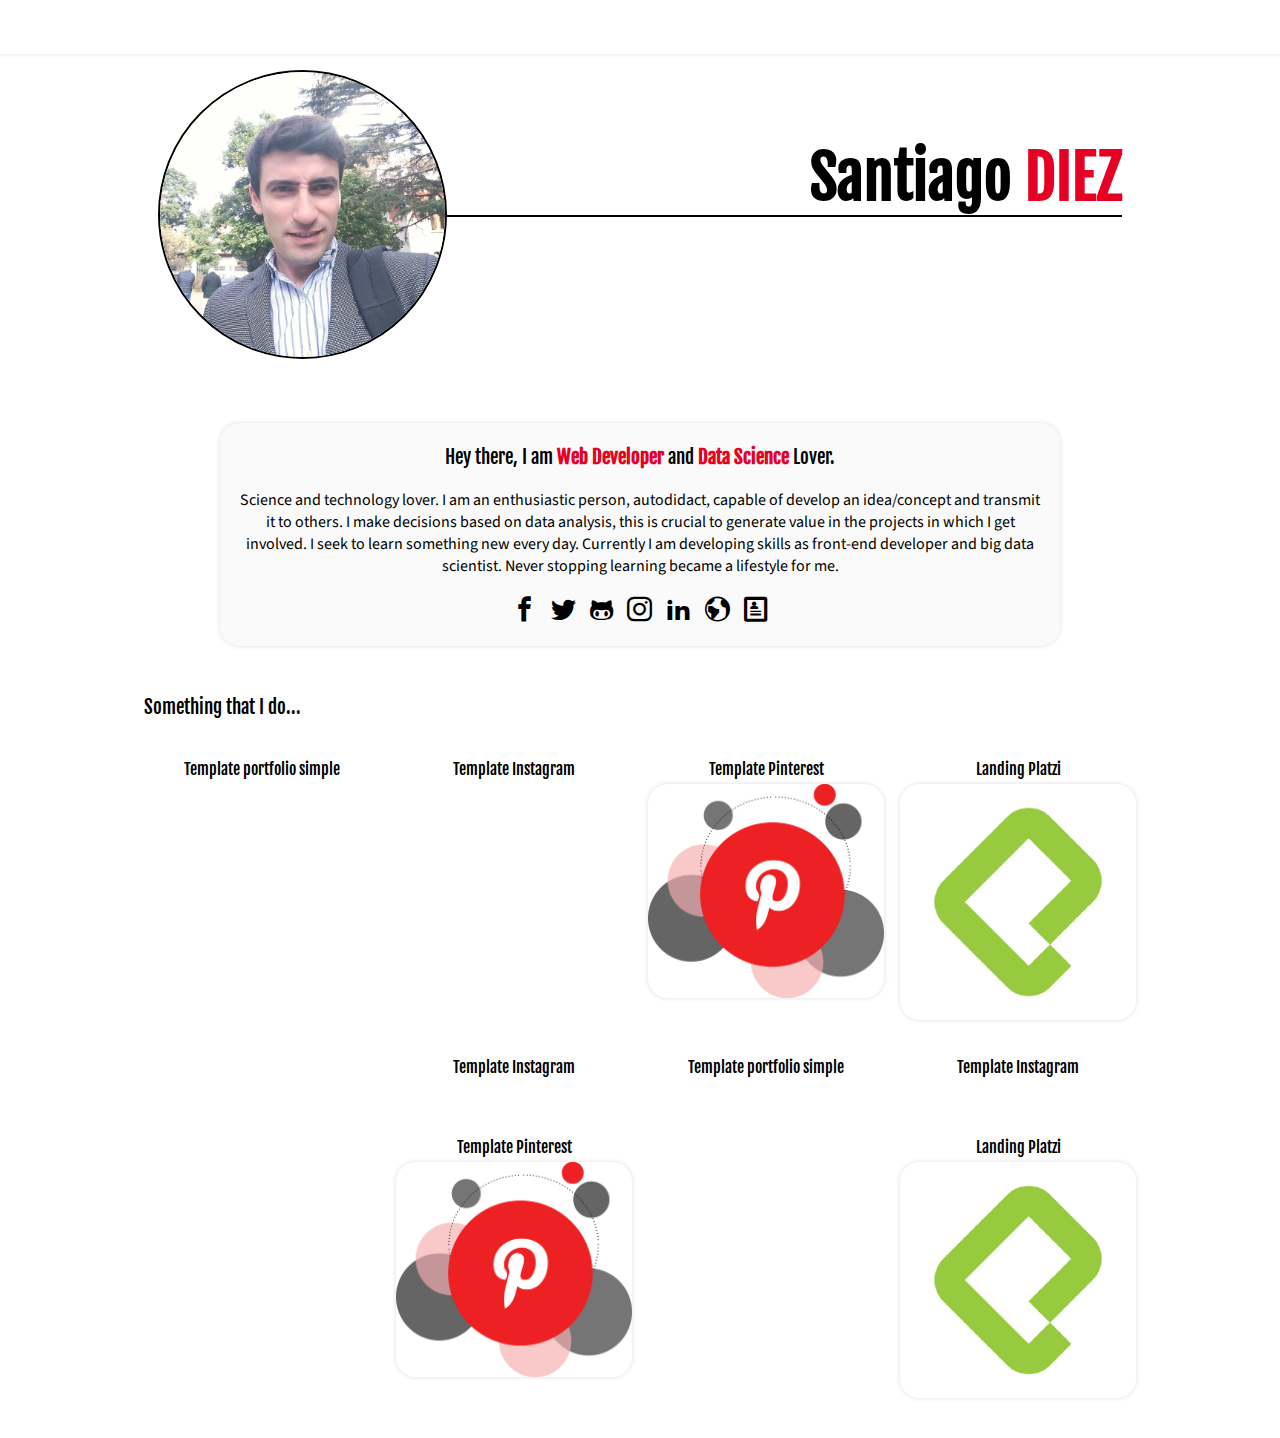
==== index.html @ 30226e7a "ca" ====
<!DOCTYPE html>
<html lang="en">
<head>
    <meta charset="UTF-8">
    <meta name="Front-end development - Data Science" content="simple CV resume example created with HTML and CSS - Front-end development - Data Science">
    <meta name="Santiago Diez" content="Fly Nerd">
    <meta name="viewport" content="width=device-width, initial-scale=1.0">
    <title>Santiago Diez</title>
    <link rel="stylesheet" href="style.css">
    <link href="https://fonts.googleapis.com/css?family=Fjalla+One|Source+Sans+Pro" rel="stylesheet">
    <link rel="shortcut icon" href="images/favicon.png" type="image/x-icon">
</head>

<body>
  <header>
  </header>
   <div class="width-fix">
    <section class="hero">
        <div class="item">
            <img src="images/perfil.jpg" alt="">
        </div>
        <div class="item">
        <h1><strong> 
            Santiago  <span>Diez</span> 
        </strong></h1>
        </div>      
    </section>
    <div class="separation">
    <section class="greeting">
        <h3>Hey there, I am <strong>Web Developer</strong> and <strong>Data Science</strong> Lover.</h3>
        <p>Science and technology lover. I am an enthusiastic person, autodidact, capable of
            develop an idea/concept and transmit it to others. I make decisions based on data
            analysis, this is crucial to generate value in the projects in which I get involved. I seek
            to learn something new every day. Currently I am developing skills as front-end
            developer and big data scientist. Never stopping learning became a lifestyle for me.</p>
        <div class="social-link">
            <a href="https://www.facebook.com/flynerdpl/" target="_blank">
                <i class="icon-facebook"></i>
              </a>
              <a href="https://twitter.com/home?lang=es" target="_blank">
                <i class="icon-twitter"></i>
              </a>
              <a href="https://github.com/ritaly" target="_blank">
                <i class="icon-github-alt"></i>
              </a>
              <a href="https://www.instagram.com/flynerdpl/" target="_blank">
                <i class="icon-instagram"></i>
              </a>
              <a href="https://www.linkedin.com/in/ritalyczywek/" target="_blank">
                <i class="icon-linkedin2"></i>
              </a>
              <a href="https://www.linkedin.com/in/ritalyczywek/" target="_blank">
                <i class="icon-earth"></i>
              </a>
              <a href="https://drive.google.com/open?id=1IYlxMvU6Js_-m_gQuk3HUQcpEWcXlW2k" target="_blank" alt="website">
                <i class="icon-profile"></i>
              </a>
            </div>
    </section>
  </div>
    <section class="porfolio">
        <h3>
          Something that I do... 
        </h3>
    </section>
    <section class="porfolio">
      <article class="porfolio-platzi level-4">
        <h4>Template portfolio simple</h4>
        <a class="porfolio-img " href="https://github.com/santiagodiez/Template-portfolio-simple-Platzi" target="_black"> 
          <figure >
            <img src="images/portfolio-platzi.png" alt="">
          </figure>
          <p class=Template-TPS-greyness></p>
        </a>   
      </article>
      <article class="porfolio-platzi level-1">
        <h4>Template Instagram</h4>
        <a class="porfolio-img " href="https://github.com/santiagodiez/Template-Instagram" target="_black"> 
          <figure >
            <img src="https://cdn.pixabay.com/photo/2016/11/18/11/16/social-1834010_960_720.png" alt="">
          </figure>
          <p class=Template-TPS-greyness></p>
        </a>   
      </article>
      <article class="porfolio-platzi level-1">
        <h4>Template Pinterest</h4>
        <a class="porfolio-img " href="https://github.com/santiagodiez/Template-Pinterest" target="_black"> 
          <figure >
            <img src="images/pinterest.png" alt="">
          </figure>
          <p class=Template-TPS-greyness></p>
        </a>   
      </article>
      <article class="porfolio-platzi level-1">
        <h4>Landing Platzi</h4>
        <a class="porfolio-img " href="https://github.com/santiagodiez/Landing-Platzi" target="_black"> 
          <figure >
            <img src="images/platzi.png" alt="">
          </figure>
          <p class=Template-TPS-greyness></p>
        </a>   
      </article>

   
     













      <article class="porfolio-platzi level-1">
        <h4>Template Instagram</h4>
        <a class="porfolio-img " href="https://github.com/santiagodiez/Template-Instagram" target="_black"> 
          <figure >
            <img src="https://cdn.pixabay.com/photo/2016/11/18/11/16/social-1834010_960_720.png" alt="">
          </figure>
          <p class=Template-TPS-greyness></p>
        </a>   
      </article>
      <article class="porfolio-platzi level-4">
        <h4>Template portfolio simple</h4>
        <a class="porfolio-img " href="https://github.com/santiagodiez/Template-portfolio-simple-Platzi" target="_black"> 
          <figure >
            <img src="images/portfolio-platzi.png" alt="">
          </figure>
          <p class=Template-TPS-greyness></p>
        </a>   
      </article>
      <article class="porfolio-platzi level-1">
        <h4>Template Instagram</h4>
        <a class="porfolio-img " href="https://github.com/santiagodiez/Template-Instagram" target="_black"> 
          <figure >
            <img src="https://cdn.pixabay.com/photo/2016/11/18/11/16/social-1834010_960_720.png" alt="">
          </figure>
          <p class=Template-TPS-greyness></p>
        </a>   
      </article>
      <article class="porfolio-platzi level-1">
        <h4>Template Pinterest</h4>
        <a class="porfolio-img " href="https://pixabay.com/illustrations/pinterest-icon-symbol-sign-logo-2151052/" target="_black"> 
          <figure >
            <img src="images/pinterest.png" alt="">
          </figure>
          <p class=Template-TPS-greyness></p>
        </a>   
      </article>
      <article class="porfolio-platzi level-1">
        <h4>Landing Platzi</h4>
        <a class="porfolio-img " href="https://github.com/santiagodiez/Landing-Platzi" target="_black"> 
          <figure >
            <img src="images/platzi.png" alt="">
          </figure>
          <p class=Template-TPS-greyness></p>
        </a>   
      </article>








      
    </section>

    






  </div>     
</body>
</html>
---- style.css ----
@font-face {
    font-family: 'icomoon';
    src:  url('icomoon/fonts/icomoon.eot?1i3dpk');
    src:  url('icomoon/fonts/icomoon.eot?1i3dpk#iefix') format('embedded-opentype'),
      url('icomoon/fonts/icomoon.ttf?1i3dpk') format('truetype'),
      url('icomoon/fonts/icomoon.woff?1i3dpk') format('woff'),
      url('icomoon/fonts/icomoon.svg?1i3dpk#icomoon') format('svg');
    font-weight: normal;
    font-style: normal;
    font-display: block;
  }
  
  [class^="icon-"], [class*=" icon-"] {
    /* use !important to prevent issues with browser extensions that change fonts */
    font-family: 'icomoon' !important;
    speak: none;
    font-style: normal;
    font-weight: normal;
    font-variant: normal;
    text-transform: none;
    line-height: 1;
    font-size: 25px;
    color: black;
    
  
    /* Better Font Rendering =========== */
    -webkit-font-smoothing: antialiased;
    -moz-osx-font-smoothing: grayscale;
  }
  
  .icon-pinterest:before {
    content: "\e901";
  }
  .icon-github-alt:before {
    content: "\e900";
  }
  .icon-profile:before {
    content: "\e923";
  }
  .icon-envelop:before {
    content: "\e945";
  }
  .icon-earth:before {
    content: "\e9ca";
  }
  .icon-facebook:before {
    content: "\ea90";
  }
  .icon-instagram:before {
    content: "\ea92";
  }
  .icon-twitter:before {
    content: "\ea96";
  }
  .icon-linkedin2:before {
    content: "\eaca";
  }
  body{

      background-color: white;
      margin-top: 70px;
  }
  header{
    box-shadow: 0px 0px 5px #DEDEE6;
    height: 50px;
    background-color: white;
    padding: 2px 20px ;
    margin 0;
    position: fixed;
    top: 0;
    right: 0;
    left: 0;
    z-index: 10;
  }
  .width-fix{
    max-width: 1024px;
    margin: auto; 
  }
h1, 
h2,
h3,
h4,
h5,
h6{
  font-family: 'Fjalla One', sans-serif;
  font-weight: normal;
  color: black;
}
p {
    font-family: 'Source Sans Pro', sans-serif;
    margin: 0;
    color: black;
  }
.hero{
    text-align: right;
    display: grid;
    grid-template: repeat(2, 50%)/30% 70%;
    margin:30px;
    height: auto;   
}

.hero span{
    text-transform: uppercase;
    color: #E60023;
    margin:0;
}
.hero h1{
    font-size:60px;   
}
.hero strong{
  position: absolute;
  bottom: 0;
  right: 0; 
  z-index: 1;
}
.separation{
  padding: 30px;
}
.greeting{
    margin: auto;
    text-align: center;
    max-width: 800px;
    background-color: #FAFAFA;
    border-radius: 20px;
    box-shadow: 0px 0px 5px #DEDEE6;
    padding: 2px 20px ;
}
.greeting h3{
    margin: 20px;
    text-align: center;
}
.greeting h3 strong{
    color:#E60023;
}
.social-link{
    margin: 20px;
}
.social-link a{
    text-decoration: none;
    margin:5px;
}
.item:nth-of-type(1){
    grid-row-start: 1;
    grid-row-end: 3;
}
.item:nth-of-type(2){
    border-bottom: 2px solid black;
    position: relative;
}
.hero img{
    width: 100%;
    border-radius: 50%;
    border: 2px solid black;
    box-sizing: border-box;
}
.porfolio{
  display:grid;
  grid-template-columns: repeat(auto-fill, 236px);
  grid-gap: 16px;
  justify-content: center;
}
.porfolio{

}
.porfolio article{
  width: 236px;
}
.porfolio article h4{
  text-align: center;
  margin-bottom: 5px;
}
.porfolio article a{
  text-decoration: none;
}
.porfolio article h6{
  text-align: center;
  margin:5px;
  text-decoration: none;
}
.porfolio-img{
  cursor: pointer;
  display: block;
}
.porfolio-img img{
  border-radius: 20px;
  width: 100%;
  overflow: hidden;
  margin: 0;
  box-shadow: 0px 0px 5px #DEDEE6;
  vertical-align: top;
}
.porfolio-img figure{
  margin:0;
}
.porfolio-title{
  text-align: center;
}
.Template-TPS-greyness{
  background: rgba(250,250,250,0.1);
  display: none;
  box-shadow: 0px 0px 30px #DEDEE6;
  border-radius: 20px;
  position: absolute;
  top: 0;
  bottom: 0;
  right: 0;
  left: 0;
  z-index: 2;
}
.porfolio-platzi .porfolio-img{
  position: relative;
  z-index: 1;
}
.porfolio-img:hover .Template-TPS-greyness{
  display: flex;
  animation: inherit;
}
.level-1{
  grid-row-end: span 1;
}
.level-2{  
  grid-row-end: span 2;
}
.level-3{  
  grid-row-end: span 3;
}
.level-4{
  grid-row-end: span 4;
}
@media screen and (max-width: 768px){
  .hero{
    text-align: center;
    display: block;
  }
  .item img{
    width: 40%;
  
  }
  .hero strong{  
    text-align: center;
    position: static;
  }
  .hero h1{
    margin:20px 0 5px;
  }
  .separation{
    padding: 0 30px;
  }
  @media screen and (max-width: 320px){
    .hero{
      text-align: center;
      display: block;
    }
    .item img{
      width: 70%;
    }
    .hero strong{  
      text-align: center;
      position: static;
      font-size: 30px;
    }
    .hero h1{
      margin:0;
      line-height: 40px;
    }
    .separation{
      padding: 0 30px;
    }
    .greeting h3 {
      margin: 5px;
    }
    h3{
      font-size: 16.38px;
    }
    h4{
      font-size: 14px;
    }
    p{
      font-size: 12px;
    }
    [class^="icon-"], [class*=" icon-"] {
      /* use !important to prevent issues with browser extensions that change fonts */
      font-size: 20px;
    }
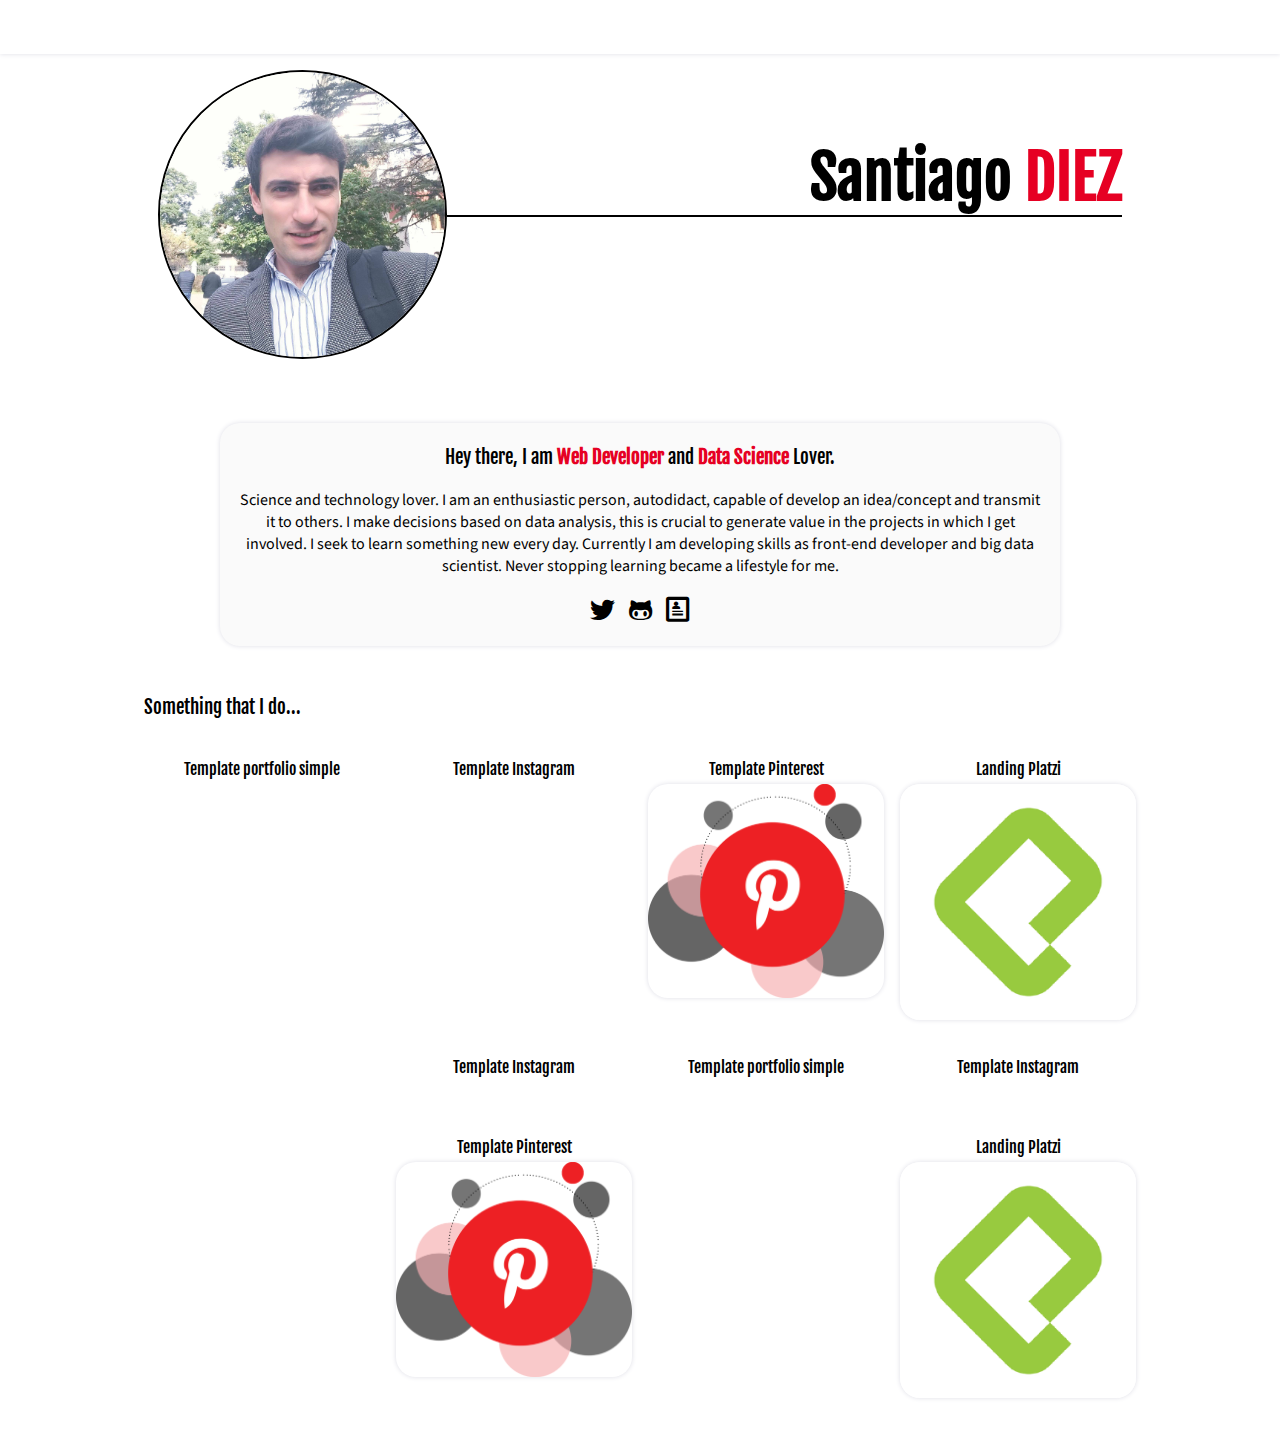
==== commit 4ae9c37b: "saque icon" ====
--- a/index.html
+++ b/index.html
@@ -34,16 +34,16 @@
             to learn something new every day. Currently I am developing skills as front-end
             developer and big data scientist. Never stopping learning became a lifestyle for me.</p>
         <div class="social-link">
-            <a href="https://www.facebook.com/flynerdpl/" target="_blank">
+              <!-- <a href="https://www.facebook.com/flynerdpl/" target="_blank">
                 <i class="icon-facebook"></i>
-              </a>
+              </a> -->
               <a href="https://twitter.com/home?lang=es" target="_blank">
                 <i class="icon-twitter"></i>
               </a>
-              <a href="https://github.com/ritaly" target="_blank">
+              <a href="https://github.com/santiagodiez" target="_blank">
                 <i class="icon-github-alt"></i>
               </a>
-              <a href="https://www.instagram.com/flynerdpl/" target="_blank">
+              <!-- <a href="https://www.instagram.com/flynerdpl/" target="_blank">
                 <i class="icon-instagram"></i>
               </a>
               <a href="https://www.linkedin.com/in/ritalyczywek/" target="_blank">
@@ -51,7 +51,7 @@
               </a>
               <a href="https://www.linkedin.com/in/ritalyczywek/" target="_blank">
                 <i class="icon-earth"></i>
-              </a>
+              </a> -->
               <a href="https://drive.google.com/open?id=1IYlxMvU6Js_-m_gQuk3HUQcpEWcXlW2k" target="_blank" alt="website">
                 <i class="icon-profile"></i>
               </a>
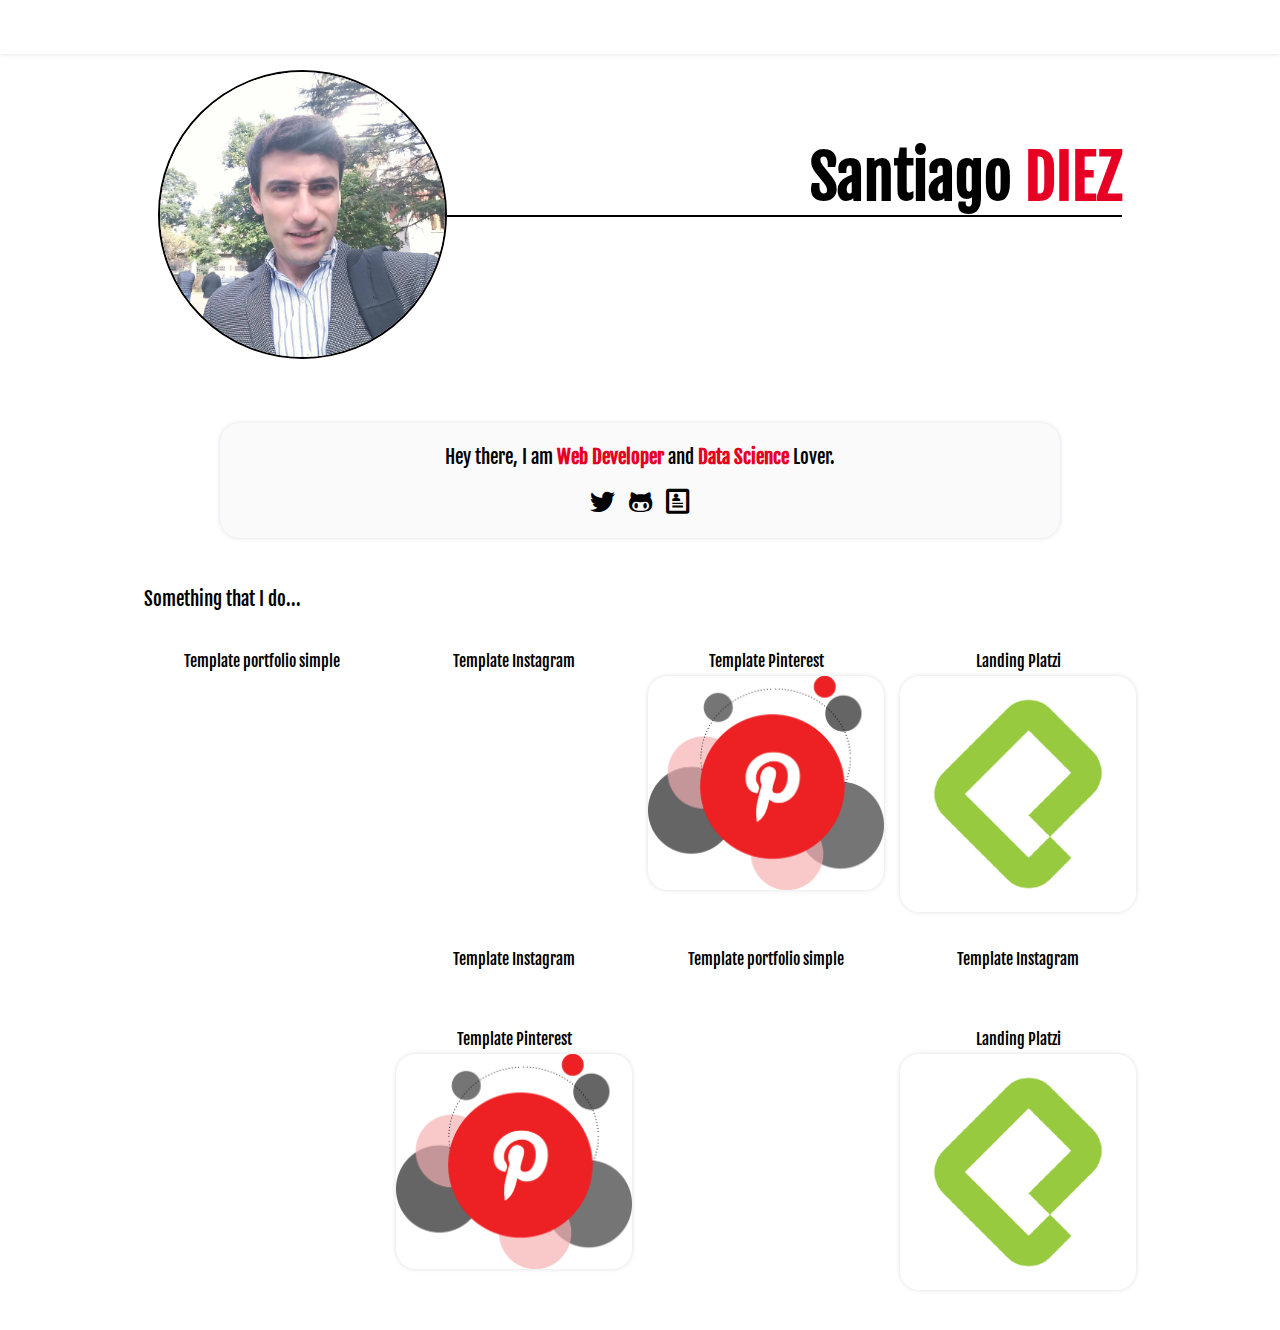
==== commit b9371e91: "s" ====
--- a/index.html
+++ b/index.html
@@ -28,11 +28,11 @@
     <div class="separation">
     <section class="greeting">
         <h3>Hey there, I am <strong>Web Developer</strong> and <strong>Data Science</strong> Lover.</h3>
-        <p>Science and technology lover. I am an enthusiastic person, autodidact, capable of
+        <!-- <p>Science and technology lover. I am an enthusiastic person, autodidact, capable of
             develop an idea/concept and transmit it to others. I make decisions based on data
             analysis, this is crucial to generate value in the projects in which I get involved. I seek
             to learn something new every day. Currently I am developing skills as front-end
-            developer and big data scientist. Never stopping learning became a lifestyle for me.</p>
+            developer and big data scientist. Never stopping learning became a lifestyle for me.</p> -->
         <div class="social-link">
               <!-- <a href="https://www.facebook.com/flynerdpl/" target="_blank">
                 <i class="icon-facebook"></i>
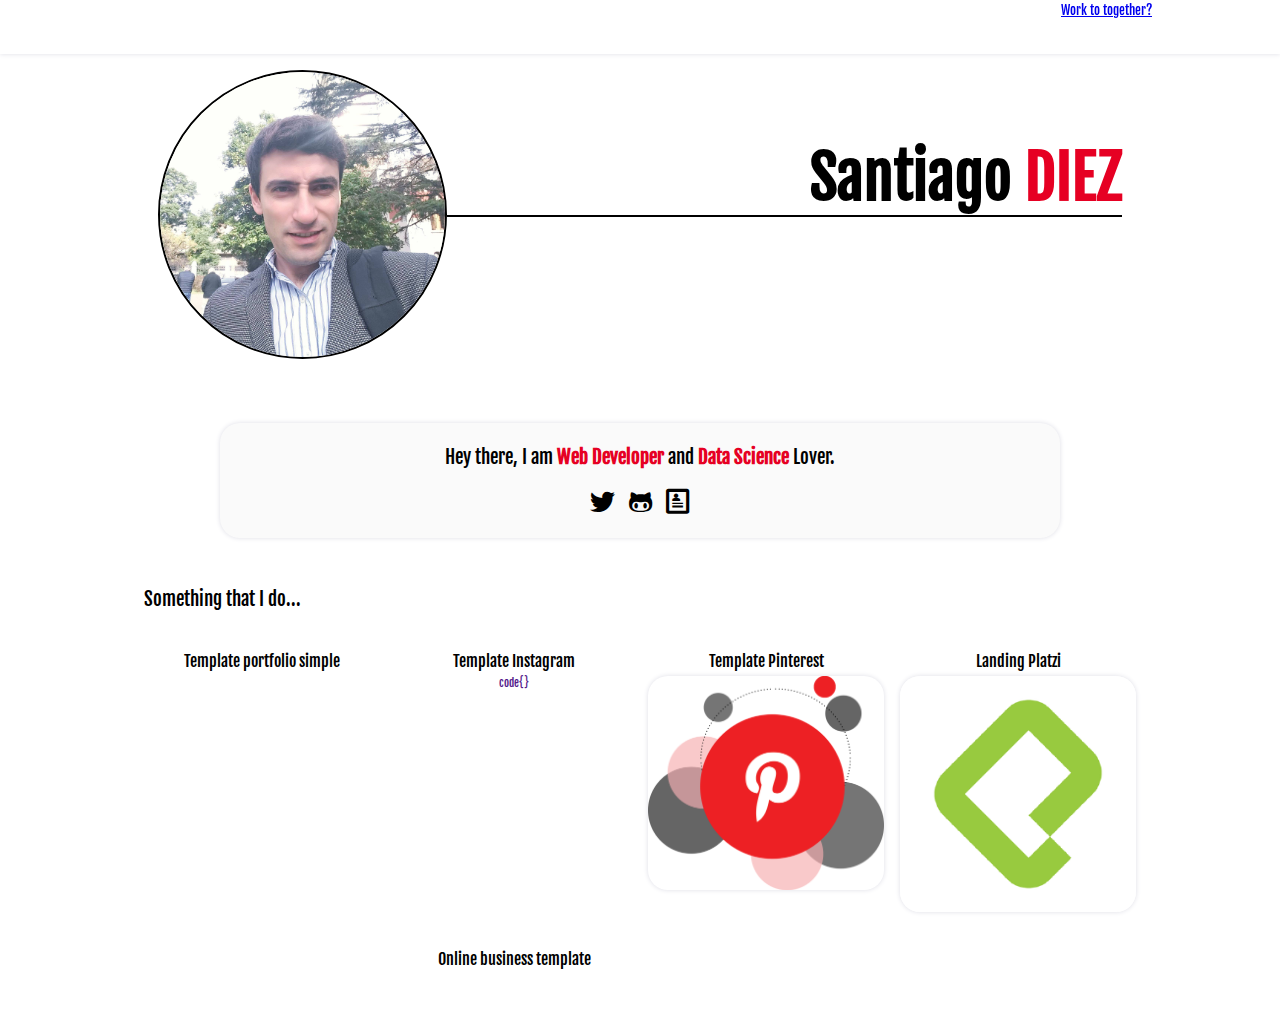
==== commit 088f90bb: "antes de segir con el estilo de los articulos" ====
--- a/index.html
+++ b/index.html
@@ -13,6 +13,7 @@
 
 <body>
   <header>
+   <h5><a href="mailto:santiago.n.diez@gmail.com">Work to together?</a></h5>
   </header>
    <div class="width-fix">
     <section class="hero">
@@ -66,7 +67,7 @@
     <section class="porfolio">
       <article class="porfolio-platzi level-4">
         <h4>Template portfolio simple</h4>
-        <a class="porfolio-img " href="https://github.com/santiagodiez/Template-portfolio-simple-Platzi" target="_black"> 
+        <a class="porfolio-img " href="portfolio simple/portfolio simple.html" target="_black"> 
           <figure >
             <img src="images/portfolio-platzi.png" alt="">
           </figure>
@@ -75,7 +76,8 @@
       </article>
       <article class="porfolio-platzi level-1">
         <h4>Template Instagram</h4>
-        <a class="porfolio-img " href="https://github.com/santiagodiez/Template-Instagram" target="_black"> 
+        <h6><a href=""> code{}</a></h6>
+        <a class="porfolio-img " href="Instagram/instagram.html" target="_black"> 
           <figure >
             <img src="https://cdn.pixabay.com/photo/2016/11/18/11/16/social-1834010_960_720.png" alt="">
           </figure>
@@ -84,7 +86,7 @@
       </article>
       <article class="porfolio-platzi level-1">
         <h4>Template Pinterest</h4>
-        <a class="porfolio-img " href="https://github.com/santiagodiez/Template-Pinterest" target="_black"> 
+        <a class="porfolio-img " href="Pinterest/pinterest.html" target="_black"> 
           <figure >
             <img src="images/pinterest.png" alt="">
           </figure>
@@ -93,9 +95,18 @@
       </article>
       <article class="porfolio-platzi level-1">
         <h4>Landing Platzi</h4>
-        <a class="porfolio-img " href="https://github.com/santiagodiez/Landing-Platzi" target="_black"> 
+        <a class="porfolio-img " href="El landing de los cursos de Platzi/landing.html" target="_black"> 
           <figure >
             <img src="images/platzi.png" alt="">
+          </figure>
+          <p class=Template-TPS-greyness></p>
+        </a>   
+      </article>
+      <article class="porfolio-platzi level-1">
+        <h4>Online business template</h4>
+        <a class="porfolio-img " href="Online business template/online business template.html" target="_black"> 
+          <figure >
+            <img src="https://cdn.pixabay.com/photo/2015/03/26/09/41/tie-690084_960_720.jpg" alt="">
           </figure>
           <p class=Template-TPS-greyness></p>
         </a>   
@@ -111,56 +122,6 @@
 
 
 
-
-
-
-
-
-      <article class="porfolio-platzi level-1">
-        <h4>Template Instagram</h4>
-        <a class="porfolio-img " href="https://github.com/santiagodiez/Template-Instagram" target="_black"> 
-          <figure >
-            <img src="https://cdn.pixabay.com/photo/2016/11/18/11/16/social-1834010_960_720.png" alt="">
-          </figure>
-          <p class=Template-TPS-greyness></p>
-        </a>   
-      </article>
-      <article class="porfolio-platzi level-4">
-        <h4>Template portfolio simple</h4>
-        <a class="porfolio-img " href="https://github.com/santiagodiez/Template-portfolio-simple-Platzi" target="_black"> 
-          <figure >
-            <img src="images/portfolio-platzi.png" alt="">
-          </figure>
-          <p class=Template-TPS-greyness></p>
-        </a>   
-      </article>
-      <article class="porfolio-platzi level-1">
-        <h4>Template Instagram</h4>
-        <a class="porfolio-img " href="https://github.com/santiagodiez/Template-Instagram" target="_black"> 
-          <figure >
-            <img src="https://cdn.pixabay.com/photo/2016/11/18/11/16/social-1834010_960_720.png" alt="">
-          </figure>
-          <p class=Template-TPS-greyness></p>
-        </a>   
-      </article>
-      <article class="porfolio-platzi level-1">
-        <h4>Template Pinterest</h4>
-        <a class="porfolio-img " href="https://pixabay.com/illustrations/pinterest-icon-symbol-sign-logo-2151052/" target="_black"> 
-          <figure >
-            <img src="images/pinterest.png" alt="">
-          </figure>
-          <p class=Template-TPS-greyness></p>
-        </a>   
-      </article>
-      <article class="porfolio-platzi level-1">
-        <h4>Landing Platzi</h4>
-        <a class="porfolio-img " href="https://github.com/santiagodiez/Landing-Platzi" target="_black"> 
-          <figure >
-            <img src="images/platzi.png" alt="">
-          </figure>
-          <p class=Template-TPS-greyness></p>
-        </a>   
-      </article>
 
 
 
--- a/style.css
+++ b/style.css
@@ -1,3 +1,6 @@
+:root{
+  --color-red:#E60023;
+}
 @font-face {
     font-family: 'icomoon';
     src:  url('icomoon/fonts/icomoon.eot?1i3dpk');
@@ -72,6 +75,14 @@
     left: 0;
     z-index: 10;
   }
+  header h5{
+    text-decoration: none;
+    text-align: right;
+    max-width: 1024px;
+    padding: 0;
+    vertical-align: middle;
+    margin:auto;
+  }
   .width-fix{
     max-width: 1024px;
     margin: auto; 
@@ -101,7 +112,7 @@
 
 .hero span{
     text-transform: uppercase;
-    color: #E60023;
+    color: var(--color-red);
     margin:0;
 }
 .hero h1{
@@ -158,9 +169,6 @@
   grid-template-columns: repeat(auto-fill, 236px);
   grid-gap: 16px;
   justify-content: center;
-}
-.porfolio{
-
 }
 .porfolio article{
   width: 236px;
@@ -246,7 +254,7 @@
   .separation{
     padding: 0 30px;
   }
-  @media screen and (max-width: 320px){
+  @media screen and (max-width: 425px){
     .hero{
       text-align: center;
       display: block;
@@ -257,7 +265,7 @@
     .hero strong{  
       text-align: center;
       position: static;
-      font-size: 30px;
+      font-size: 20px;
     }
     .hero h1{
       margin:0;
@@ -270,7 +278,7 @@
       margin: 5px;
     }
     h3{
-      font-size: 16.38px;
+      font-size: 20px;
     }
     h4{
       font-size: 14px;
@@ -281,4 +289,4 @@
     [class^="icon-"], [class*=" icon-"] {
       /* use !important to prevent issues with browser extensions that change fonts */
       font-size: 20px;
-    }+    }
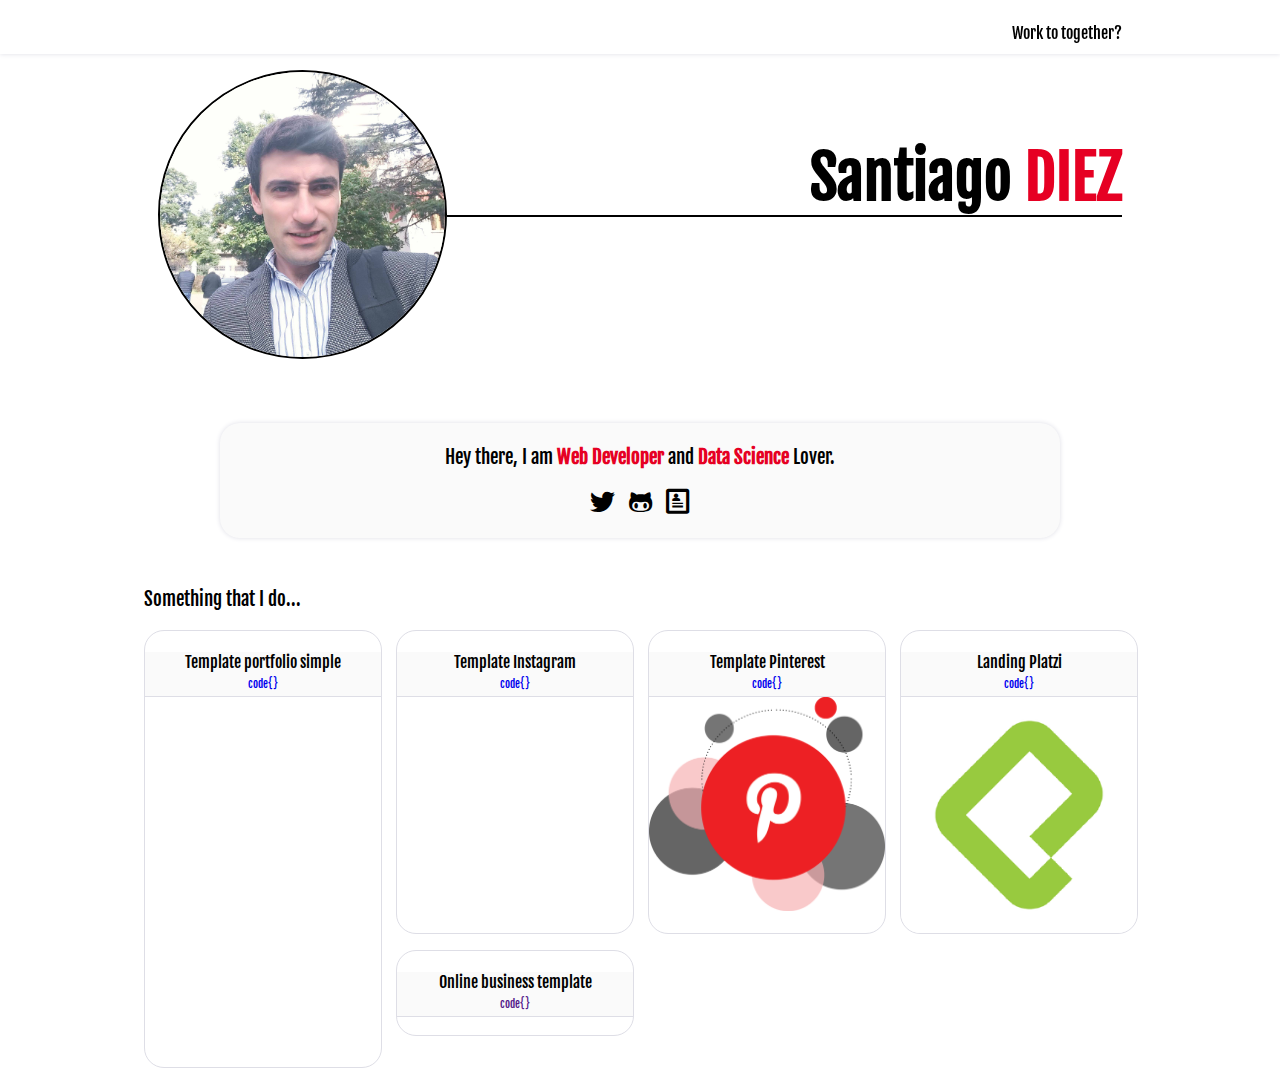
==== commit 2831ab30: "arregle link- formato de porfolio y agregue animacion al header" ====
--- a/index.html
+++ b/index.html
@@ -12,8 +12,10 @@
 </head>
 
 <body>
-  <header>
-   <h5><a href="mailto:santiago.n.diez@gmail.com">Work to together?</a></h5>
+  <header class="infade">
+    <div class="header-div">
+      <h4><a href="mailto:santiago.n.diez@gmail.com">Work to together?</a></h4>
+    </div>
   </header>
    <div class="width-fix">
     <section class="hero">
@@ -66,7 +68,10 @@
     </section>
     <section class="porfolio">
       <article class="porfolio-platzi level-4">
-        <h4>Template portfolio simple</h4>
+        <div class="description">
+          <h4>Template portfolio simple</h4>
+          <h6><a href="https://github.com/santiagodiez/Template-portfolio-simple-Platzi"> code{}</a></h6>
+        </div>
         <a class="porfolio-img " href="portfolio simple/portfolio simple.html" target="_black"> 
           <figure >
             <img src="images/portfolio-platzi.png" alt="">
@@ -75,8 +80,10 @@
         </a>   
       </article>
       <article class="porfolio-platzi level-1">
-        <h4>Template Instagram</h4>
-        <h6><a href=""> code{}</a></h6>
+        <div class="description">
+          <h4>Template Instagram</h4>
+          <h6><a href="https://github.com/santiagodiez/Template-Instagram"> code{}</a></h6>
+        </div>
         <a class="porfolio-img " href="Instagram/instagram.html" target="_black"> 
           <figure >
             <img src="https://cdn.pixabay.com/photo/2016/11/18/11/16/social-1834010_960_720.png" alt="">
@@ -85,7 +92,10 @@
         </a>   
       </article>
       <article class="porfolio-platzi level-1">
-        <h4>Template Pinterest</h4>
+        <div class="description">
+          <h4>Template Pinterest</h4>
+          <h6><a href="https://github.com/santiagodiez/Template-Pinterest"> code{}</a></h6>
+        </div>  
         <a class="porfolio-img " href="Pinterest/pinterest.html" target="_black"> 
           <figure >
             <img src="images/pinterest.png" alt="">
@@ -94,7 +104,10 @@
         </a>   
       </article>
       <article class="porfolio-platzi level-1">
-        <h4>Landing Platzi</h4>
+        <div class="description">
+          <h4>Landing Platzi</h4>
+          <h6><a href="https://github.com/santiagodiez/Landing-Platzi"> code{}</a></h6>
+        </div>
         <a class="porfolio-img " href="El landing de los cursos de Platzi/landing.html" target="_black"> 
           <figure >
             <img src="images/platzi.png" alt="">
@@ -103,7 +116,10 @@
         </a>   
       </article>
       <article class="porfolio-platzi level-1">
-        <h4>Online business template</h4>
+        <div class="description">
+          <h4>Online business template</h4>
+          <h6><a href=""> code{}</a></h6>
+        </div>
         <a class="porfolio-img " href="Online business template/online business template.html" target="_black"> 
           <figure >
             <img src="https://cdn.pixabay.com/photo/2015/03/26/09/41/tie-690084_960_720.jpg" alt="">
--- a/style.css
+++ b/style.css
@@ -67,21 +67,44 @@
     box-shadow: 0px 0px 5px #DEDEE6;
     height: 50px;
     background-color: white;
-    padding: 2px 20px ;
-    margin 0;
+    padding: 2px 20px;
     position: fixed;
     top: 0;
     right: 0;
     left: 0;
     z-index: 10;
-  }
-  header h5{
+    display: flex;
+    align-items: center;
+    justify-content: flex-end;
+  }
+  .infade{ 
+    -webkit-animation-duration: 3s;
+    animation-duration: 3s;
+    -webkit-animation-name: infade ;
+    animation-name: infade;
+  }
+  @keyframes infade {
+    from{
+      opacity: 0;
+    }
+    to{
+      opacity: 1;
+    }
+  }
+  .header-div{
+    width: 100%;
+    max-width: 1024px;
+    margin: auto;
+  }
+  header h4{
+    text-align: right; 
+    max-width: 1024px;
+    padding: 0 30px;
+   
+  }
+  header a{
     text-decoration: none;
-    text-align: right;
-    max-width: 1024px;
-    padding: 0;
-    vertical-align: middle;
-    margin:auto;
+    color:black;
   }
   .width-fix{
     max-width: 1024px;
@@ -172,6 +195,8 @@
 }
 .porfolio article{
   width: 236px;
+  border: 1px solid #DEDEE6;
+  border-radius: 20px;
 }
 .porfolio article h4{
   text-align: center;
@@ -190,24 +215,29 @@
   display: block;
 }
 .porfolio-img img{
-  border-radius: 20px;
   width: 100%;
-  overflow: hidden;
   margin: 0;
-  box-shadow: 0px 0px 5px #DEDEE6;
   vertical-align: top;
+  box-sizing: border-box;
+  border-bottom-left-radius: 20px;
+  border-bottom-right-radius: 20px;
 }
 .porfolio-img figure{
   margin:0;
 }
 .porfolio-title{
   text-align: center;
+}
+article .description{
+  border-bottom: 1px solid #DEDEE6 ;
+  background-color: #FAFAFA;
 }
 .Template-TPS-greyness{
   background: rgba(250,250,250,0.1);
   display: none;
-  box-shadow: 0px 0px 30px #DEDEE6;
-  border-radius: 20px;
+  box-shadow: 0px 0px 5px #DEDEE6;
+  border-bottom-left-radius: 20px;
+  border-bottom-right-radius: 20px;
   position: absolute;
   top: 0;
   bottom: 0;
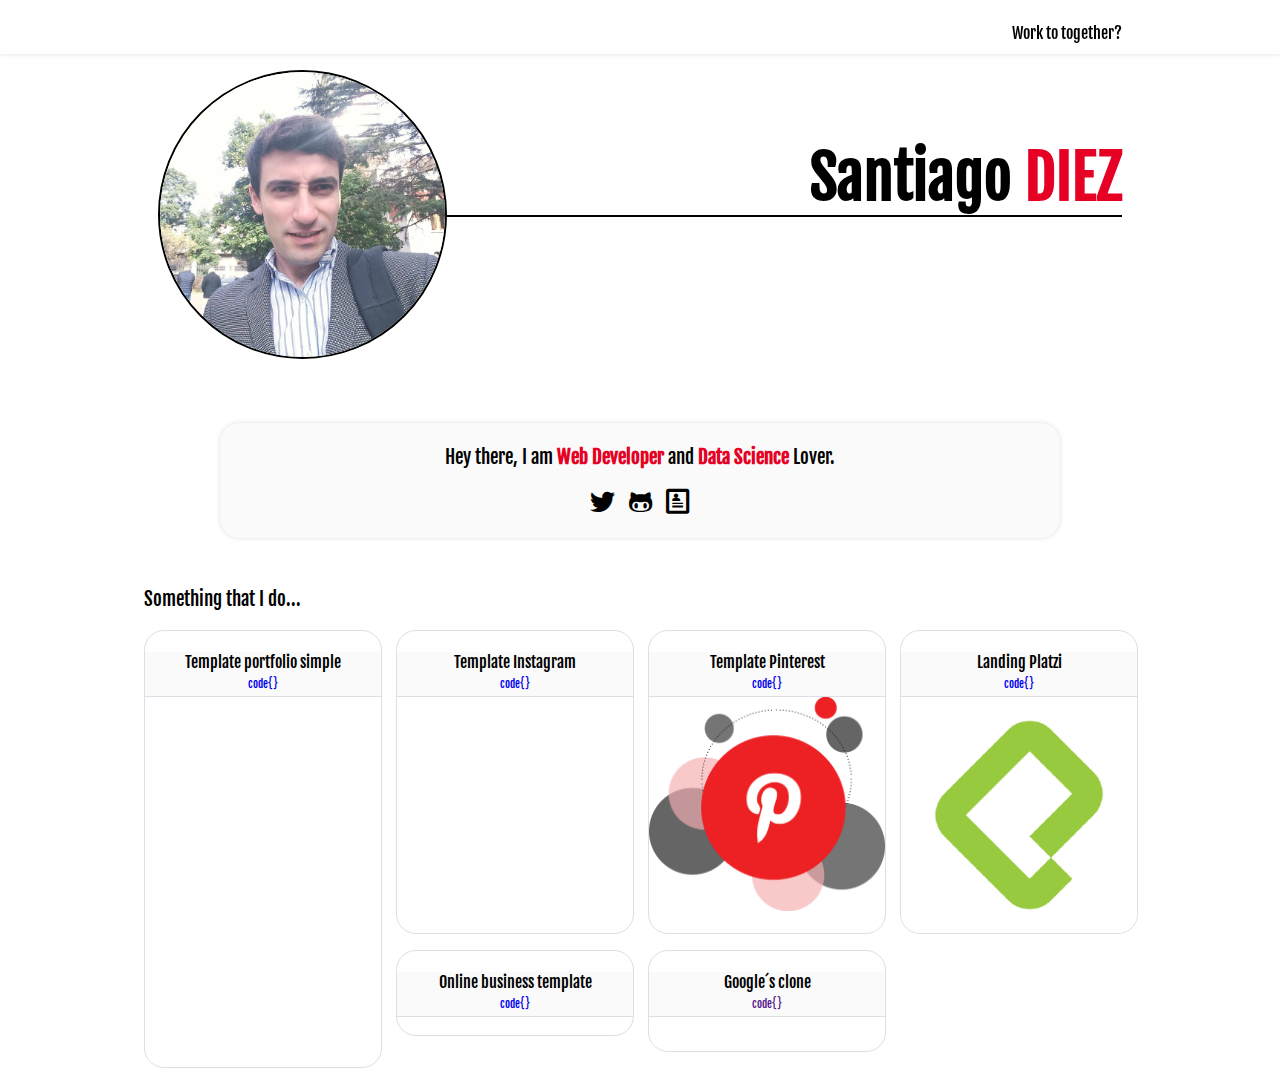
==== commit 084707fb: "agregue proyecto google" ====
--- a/index.html
+++ b/index.html
@@ -67,10 +67,10 @@
         </h3>
     </section>
     <section class="porfolio">
-      <article class="porfolio-platzi level-4">
+      <article class="porfolio-platzi level-4v">
         <div class="description">
           <h4>Template portfolio simple</h4>
-          <h6><a href="https://github.com/santiagodiez/Template-portfolio-simple-Platzi"> code{}</a></h6>
+          <h6><a href="https://github.com/santiagodiez/Template-portfolio-simple-Platzi" target="_blank">code{}</a></h6>
         </div>
         <a class="porfolio-img " href="portfolio simple/portfolio simple.html" target="_black"> 
           <figure >
@@ -79,10 +79,10 @@
           <p class=Template-TPS-greyness></p>
         </a>   
       </article>
-      <article class="porfolio-platzi level-1">
+      <article class="porfolio-platzi level-1v">
         <div class="description">
           <h4>Template Instagram</h4>
-          <h6><a href="https://github.com/santiagodiez/Template-Instagram"> code{}</a></h6>
+          <h6><a href="https://github.com/santiagodiez/Template-Instagram" target="_blank">code{}</a></h6>
         </div>
         <a class="porfolio-img " href="Instagram/instagram.html" target="_black"> 
           <figure >
@@ -91,10 +91,10 @@
           <p class=Template-TPS-greyness></p>
         </a>   
       </article>
-      <article class="porfolio-platzi level-1">
+      <article class="porfolio-platzi level-1v">
         <div class="description">
           <h4>Template Pinterest</h4>
-          <h6><a href="https://github.com/santiagodiez/Template-Pinterest"> code{}</a></h6>
+          <h6><a href="https://github.com/santiagodiez/Template-Pinterest" target="_blank">code{}</a></h6>
         </div>  
         <a class="porfolio-img " href="Pinterest/pinterest.html" target="_black"> 
           <figure >
@@ -103,10 +103,10 @@
           <p class=Template-TPS-greyness></p>
         </a>   
       </article>
-      <article class="porfolio-platzi level-1">
+      <article class="porfolio-platzi level-1v">
         <div class="description">
           <h4>Landing Platzi</h4>
-          <h6><a href="https://github.com/santiagodiez/Landing-Platzi"> code{}</a></h6>
+          <h6><a href="https://github.com/santiagodiez/Landing-Platzi" target="_blank">code{}</a></h6>
         </div>
         <a class="porfolio-img " href="El landing de los cursos de Platzi/landing.html" target="_black"> 
           <figure >
@@ -115,14 +115,26 @@
           <p class=Template-TPS-greyness></p>
         </a>   
       </article>
-      <article class="porfolio-platzi level-1">
+      <article class="porfolio-platzi level-1v">
         <div class="description">
           <h4>Online business template</h4>
-          <h6><a href=""> code{}</a></h6>
+          <h6><a href="https://github.com/santiagodiez/Landing-Platzi" target="_blank">code{}</a></h6>
         </div>
         <a class="porfolio-img " href="Online business template/online business template.html" target="_black"> 
           <figure >
             <img src="https://cdn.pixabay.com/photo/2015/03/26/09/41/tie-690084_960_720.jpg" alt="">
+          </figure>
+          <p class=Template-TPS-greyness></p>
+        </a>   
+      </article>
+      <article class="porfolio-platzi level-2v">
+        <div class="description">
+          <h4>Google´s clone</h4>
+          <h6><a href="" target="_blank">code{}</a></h6>
+        </div>
+        <a class="porfolio-img" href="google´s clone/google´s clone.html" target="_black"> 
+          <figure >
+            <img src="https://static.boredpanda.com/blog/wp-content/uploads/2017/09/google-logo-perfect-circle-reactions-14-59ce524a62ad2__700.jpg" alt="">
           </figure>
           <p class=Template-TPS-greyness></p>
         </a>   
--- a/style.css
+++ b/style.css
@@ -253,16 +253,16 @@
   display: flex;
   animation: inherit;
 }
-.level-1{
+.level-1v{
   grid-row-end: span 1;
 }
-.level-2{  
+.level-2v{  
   grid-row-end: span 2;
 }
-.level-3{  
+.level-3v{  
   grid-row-end: span 3;
 }
-.level-4{
+.level-4v{
   grid-row-end: span 4;
 }
 @media screen and (max-width: 768px){
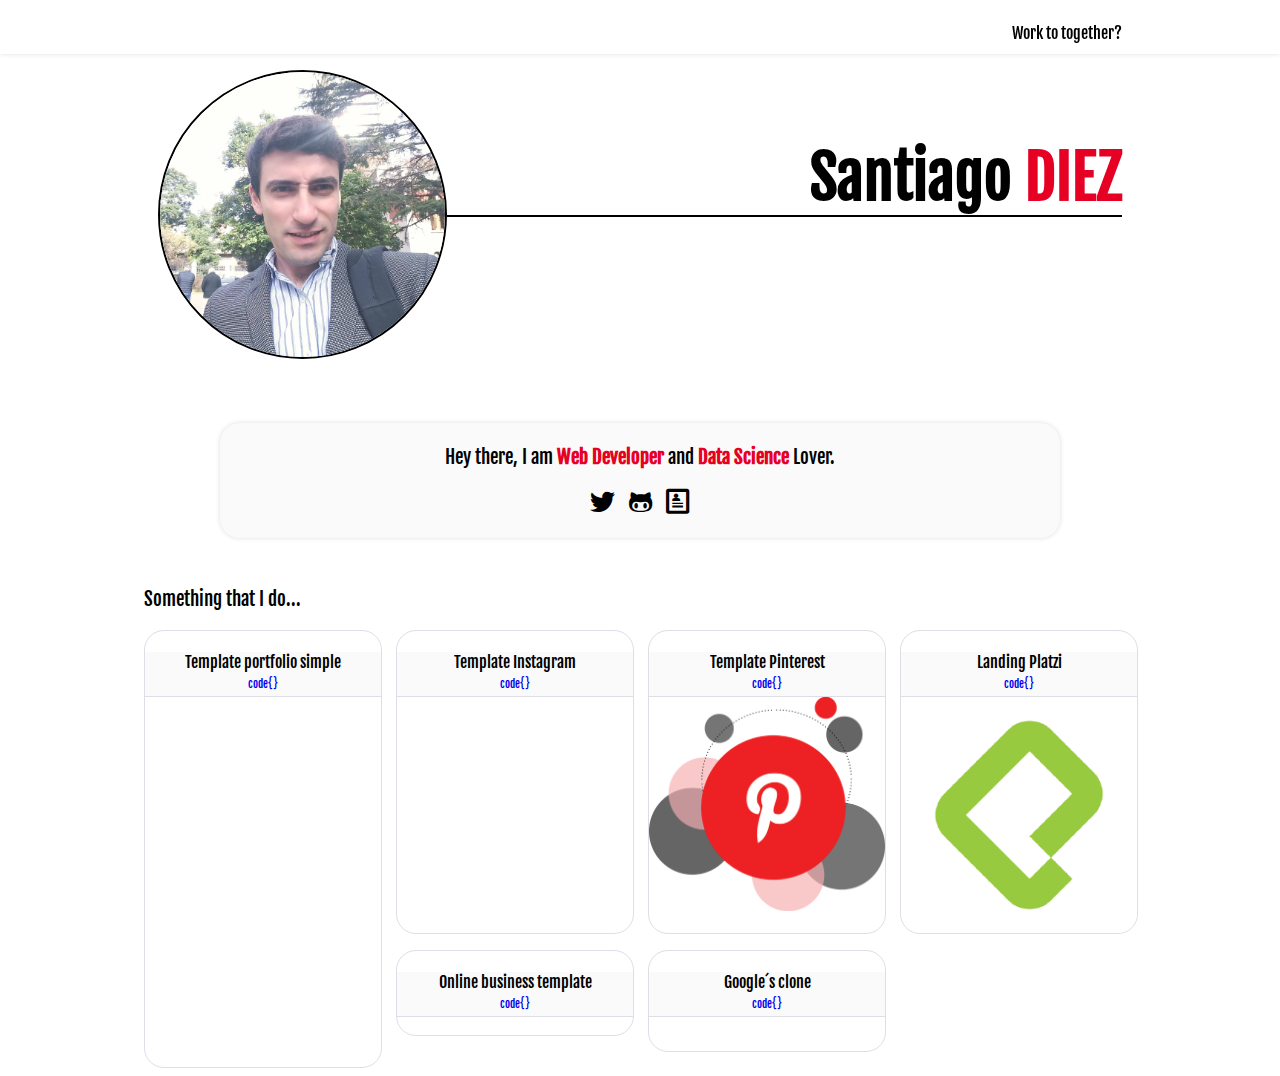
==== commit bb5cd01b: "agrego google proyect" ====
--- a/index.html
+++ b/index.html
@@ -130,7 +130,7 @@
       <article class="porfolio-platzi level-2v">
         <div class="description">
           <h4>Google´s clone</h4>
-          <h6><a href="" target="_blank">code{}</a></h6>
+          <h6><a href="https://github.com/santiagodiez/google-s-clone" target="_blank">code{}</a></h6>
         </div>
         <a class="porfolio-img" href="google´s clone/google´s clone.html" target="_black"> 
           <figure >
